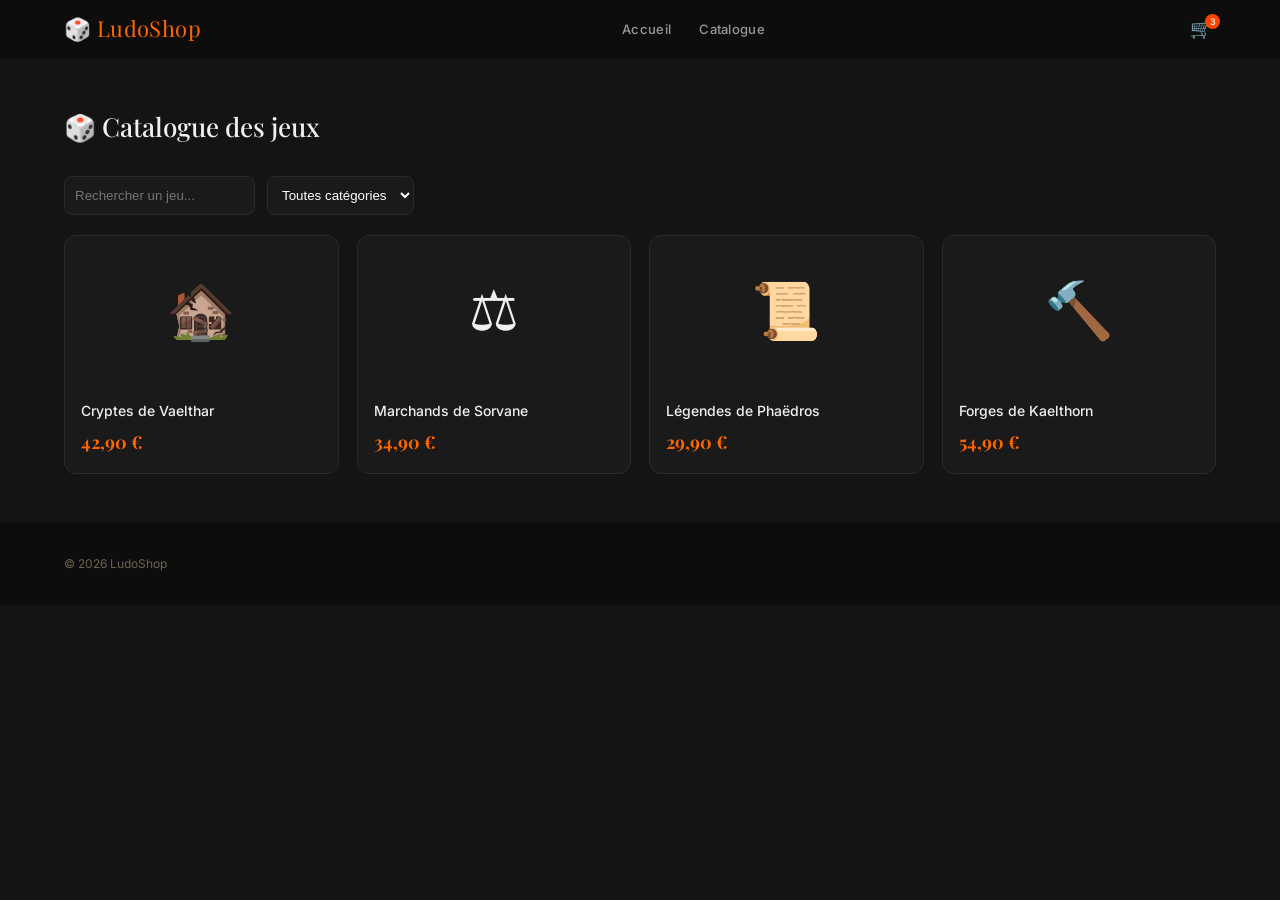
==== catalogue.html @ 83f6f3ba "create catalogue" ====
<!DOCTYPE html>
<html lang="fr">
<head>
    <meta charset="UTF-8">
    <title>Catalogue — LudoShop</title>
    <link rel="stylesheet" href="style/main.css">
</head>
<body>

<!-- HEADER -->
<header>
    <nav class="navbar">
        <div class="container">
            <a href="index.html" class="logo">🎲 LudoShop</a>

            <ul class="nav-links">
                <li><a href="index.html">Accueil</a></li>
                <li><a href="catalogue.html">Catalogue</a></li>
            </ul>

            <div class="nav-right">
                <a href="panier.html" class="icon-btn">
                    🛒
                    <span class="cart-badge">3</span>
                </a>
            </div>
        </div>
    </nav>
</header>

<!-- SECTION -->
<section class="section">
    <div class="container">

        <div class="section-header">
            <h2 class="section-title">
                🎲 Catalogue des jeux
            </h2>
        </div>

        <!-- FILTRES -->
        <div class="filters">

            <input type="text" id="search" placeholder="Rechercher un jeu...">

            <select id="category">
                <option value="all">Toutes catégories</option>
                <option value="jdr">Jeux de rôle</option>
                <option value="plateau">Jeux de plateau</option>
                <option value="figurines">Figurines</option>
            </select>

        </div>

        <!-- PRODUITS -->
        <div class="product-grid" id="products">

            <div class="product-card" data-name="cryptes de vaelthar" data-cat="plateau">
                <div class="product-thumb">🏚️</div>
                <div class="product-body">
                    <div class="product-name">Cryptes de Vaelthar</div>
                    <div class="product-price">42,90 €</div>
                </div>
            </div>

            <div class="product-card" data-name="marchands de sorvane" data-cat="plateau">
                <div class="product-thumb">⚖️</div>
                <div class="product-body">
                    <div class="product-name">Marchands de Sorvane</div>
                    <div class="product-price">34,90 €</div>
                </div>
            </div>

            <div class="product-card" data-name="phaedros" data-cat="jdr">
                <div class="product-thumb">📜</div>
                <div class="product-body">
                    <div class="product-name">Légendes de Phaëdros</div>
                    <div class="product-price">29,90 €</div>
                </div>
            </div>

            <div class="product-card" data-name="kaelthorn" data-cat="figurines">
                <div class="product-thumb">🔨</div>
                <div class="product-body">
                    <div class="product-name">Forges de Kaelthorn</div>
                    <div class="product-price">54,90 €</div>
                </div>
            </div>

        </div>

    </div>
</section>

<!-- FOOTER -->
<footer class="footer">
    <div class="container">
        <p class="footer-copy">© 2026 LudoShop</p>
    </div>
</footer>

<!-- SCRIPT -->
<script>
const searchInput = document.getElementById("search");
const categorySelect = document.getElementById("category");
const products = document.querySelectorAll(".product-card");

function filterProducts() {
    const search = searchInput.value.toLowerCase();
    const category = categorySelect.value;

    products.forEach(product => {
        const name = product.dataset.name;
        const cat = product.dataset.cat;

        const matchSearch = name.includes(search);
        const matchCat = category === "all" || cat === category;

        if (matchSearch && matchCat) {
            product.style.display = "block";
        } else {
            product.style.display = "none";
        }
    });
}

searchInput.addEventListener("input", filterProducts);
categorySelect.addEventListener("change", filterProducts);
</script>

</body>
</html>
---- style/main.css ----
/* ============================================================
   LUDOSHOP — main.css
   À importer dans toutes les pages :
   <link rel="stylesheet" href="style/main.css">
   ============================================================ */

@import url('https://fonts.googleapis.com/css2?family=Playfair+Display:wght@500;700&family=Inter:wght@400;500&display=swap');

/* ===========================
   RESET & VARIABLES
=========================== */
*, *::before, *::after {
    box-sizing: border-box;
    margin: 0;
    padding: 0;
}

:root {
    --bg-dark:           #0D0D0D;
    --bg-warm:           #141414;
    --bg-card:           #1A1A1A;
    --bg-section-alt:    #111111;
    --accent-purple:     #FF6600;
    --accent-purple-lt:  #FF8533;
    --accent-gold:       #FF6600;
    --accent-red:        #FF4400;
    --accent-green:      #22A05B;
    --text-dark:         #F0F0F0;
    --text-mid:          #CCCCCC;
    --text-light:        #888888;
    --border:            #2A2A2A;
    --radius:            12px;
    --radius-sm:         8px;
    --shadow:            0 4px 24px rgba(255,102,0,.10);
    --shadow-hover:      0 8px 36px rgba(255,102,0,.25);
    --font-display:      'Playfair Display', Georgia, serif;
    --font-body:         'Inter', system-ui, sans-serif;
    --transition:        .22s ease;
}

html { scroll-behavior: smooth; }

body {
    font-family: var(--font-body);
    background: var(--bg-warm);
    color: var(--text-dark);
    font-size: 14px;
    line-height: 1.6;
    -webkit-font-smoothing: antialiased;
}

a { color: inherit; text-decoration: none; }
ul { list-style: none; }
button { font-family: var(--font-body); cursor: pointer; }
img { display: block; max-width: 100%; }

/* ===========================
   UTILITAIRES
=========================== */
.container {
    max-width: 1200px;
    margin: 0 auto;
    padding: 0 24px;
}

.section          { padding: 48px 0; }
.section-alt      { background: var(--bg-section-alt); }

.section-header {
    display: flex;
    align-items: center;
    justify-content: space-between;
    margin-bottom: 28px;
}

.section-title {
    font-family: var(--font-display);
    font-size: 26px;
    font-weight: 500;
    display: flex;
    align-items: center;
    gap: 10px;
}

.title-icon {
    width: 30px;
    height: 30px;
    background: var(--accent-purple);
    border-radius: 7px;
    display: flex;
    align-items: center;
    justify-content: center;
    font-size: 15px;
    flex-shrink: 0;
}

.link-all {
    font-size: 12px;
    color: var(--accent-purple);
    font-weight: 500;
    display: flex;
    align-items: center;
    gap: 4px;
    transition: opacity var(--transition);
}
.link-all:hover { opacity: .7; }

.divider {
    height: 2px;
    background: linear-gradient(90deg, var(--accent-purple), var(--accent-gold), var(--accent-red));
    opacity: .25;
    border-radius: 2px;
    margin: 0;
}

/* ===========================
   BOUTONS
=========================== */
.btn {
    display: inline-flex;
    align-items: center;
    justify-content: center;
    gap: 6px;
    border: none;
    border-radius: var(--radius-sm);
    padding: 11px 22px;
    font-size: 14px;
    font-weight: 500;
    font-family: var(--font-body);
    transition: opacity var(--transition), background var(--transition);
    cursor: pointer;
}
.btn:hover { opacity: .88; }

.btn-gold       { background: var(--accent-gold);    color: var(--bg-dark); }
.btn-purple     { background: var(--accent-purple);  color: #fff; }
.btn-red        { background: var(--accent-red);     color: #fff; }

.btn-ghost {
    background: transparent;
    color: #999999;
    border: 1px solid #333333;
}
.btn-ghost:hover {
    border-color: var(--accent-gold);
    color: var(--accent-gold);
    opacity: 1;
}

.btn-sm {
    padding: 6px 14px;
    font-size: 12px;
    border-radius: 20px;
    background: var(--accent-purple);
    color: #fff;
    border: none;
    font-family: var(--font-body);
    transition: background var(--transition);
    cursor: pointer;
}
.btn-sm:hover { background: var(--accent-purple-lt); }

.btn-nav {
    background: var(--accent-purple);
    color: #fff;
    border: none;
    border-radius: 20px;
    padding: 7px 16px;
    font-size: 12px;
    font-weight: 500;
    font-family: var(--font-body);
    transition: background var(--transition);
    cursor: pointer;
}
.btn-nav:hover { background: var(--accent-purple-lt); }

/* ===========================
   NAVBAR
=========================== */
.navbar {
    background: var(--bg-dark);
    position: sticky;
    top: 0;
    z-index: 200;
    height: 58px;
    display: flex;
    align-items: center;
}

.navbar .container {
    display: flex;
    align-items: center;
    justify-content: space-between;
    width: 100%;
}

.logo {
    font-family: var(--font-display);
    font-size: 22px;
    color: var(--accent-gold);
    display: flex;
    align-items: center;
    gap: 8px;
    letter-spacing: .4px;
}

.logo-die {
    width: 30px;
    height: 30px;
    background: var(--accent-purple);
    border-radius: 7px;
    display: flex;
    align-items: center;
    justify-content: center;
    font-size: 16px;
    transition: transform var(--transition);
}
.logo:hover .logo-die { transform: rotate(20deg); }

.nav-links {
    display: flex;
    gap: 28px;
}

.nav-links a {
    color: #999999;
    font-size: 13px;
    font-weight: 500;
    letter-spacing: .3px;
    transition: color var(--transition);
}
.nav-links a:hover { color: var(--accent-gold); }

.nav-right {
    display: flex;
    align-items: center;
    gap: 14px;
}

.search-input {
    background: rgba(255,255,255,.08);
    border: 1px solid rgba(255,255,255,.12);
    border-radius: 20px;
    padding: 6px 16px;
    color: #fff;
    font-size: 13px;
    outline: none;
    width: 170px;
    font-family: var(--font-body);
    transition: border-color var(--transition), background var(--transition);
}
.search-input::placeholder { color: rgba(255,255,255,.3); }
.search-input:focus {
    border-color: var(--accent-gold);
    background: rgba(255,255,255,.12);
}

.icon-btn {
    background: none;
    border: none;
    color: #999999;
    font-size: 18px;
    position: relative;
    padding: 4px;
    line-height: 1;
    transition: color var(--transition);
    cursor: pointer;
}
.icon-btn:hover { color: var(--accent-gold); }

.cart-badge {
    position: absolute;
    top: -2px; right: -4px;
    background: var(--accent-red);
    color: #fff;
    font-size: 9px;
    width: 15px; height: 15px;
    border-radius: 50%;
    display: flex;
    align-items: center;
    justify-content: center;
    font-weight: 500;
}

/* ===========================
   HERO
=========================== */
.hero {
    background: var(--bg-dark);
    padding: 64px 0 52px;
    position: relative;
    overflow: hidden;
}

.hero::before {
    content: '';
    position: absolute;
    top: -80px; right: 5%;
    width: 400px; height: 400px;
    background: radial-gradient(circle, rgba(255,102,0,.18) 0%, transparent 70%);
    pointer-events: none;
}

.hero::after {
    content: '🎲';
    position: absolute;
    bottom: -20px; left: 2%;
    font-size: 160px;
    opacity: .04;
    pointer-events: none;
}

.hero .container {
    display: flex;
    align-items: center;
    gap: 60px;
}

.hero-content {
    flex: 1;
    max-width: 520px;
    position: relative;
    z-index: 1;
}

.hero-eyebrow {
    font-size: 11px;
    letter-spacing: 2.5px;
    text-transform: uppercase;
    color: var(--accent-gold);
    margin-bottom: 16px;
    font-weight: 500;
}

.hero-title {
    font-family: var(--font-display);
    font-size: 46px;
    font-weight: 700;
    color: #FFFFFF;
    line-height: 1.12;
    margin-bottom: 20px;
}

.hero-title em {
    color: var(--accent-gold);
    font-style: normal;
}

.hero-subtitle {
    color: #666666;
    font-size: 15px;
    line-height: 1.75;
    margin-bottom: 32px;
}

.hero-ctas {
    display: flex;
    gap: 12px;
    flex-wrap: wrap;
}

.hero-cards {
    display: flex;
    gap: 14px;
    flex-shrink: 0;
    position: relative;
    z-index: 1;
}

.hero-game-card {
    width: 130px;
    background: var(--bg-card);
    border-radius: var(--radius);
    overflow: hidden;
    box-shadow: var(--shadow);
    cursor: pointer;
    transition: transform .25s;
    display: block;
}
.hero-game-card:hover { transform: translateY(-5px); }
.hero-game-card:nth-child(2) { transform: translateY(20px); }
.hero-game-card:nth-child(2):hover { transform: translateY(15px); }

.hero-card-thumb {
    height: 90px;
    display: flex;
    align-items: center;
    justify-content: center;
    font-size: 38px;
}

.hero-card-info { padding: 10px 12px; }

.hero-card-name {
    font-size: 11px;
    font-weight: 500;
    color: var(--text-mid);
    line-height: 1.4;
    margin-bottom: 4px;
}

.hero-card-price {
    font-size: 13px;
    font-weight: 500;
    color: var(--accent-purple);
    font-family: var(--font-display);
}

/* ===========================
   STATS BAR
=========================== */
.stats-bar {
    background: #EEE4CC;
    border-bottom: 1px solid var(--border);
}

.stats-bar .container {
    display: flex;
    justify-content: center;
}

.stat-item {
    padding: 16px 40px;
    text-align: center;
    border-right: 1px solid var(--border);
    flex: 1;
}
.stat-item:last-child { border-right: none; }

.stat-num {
    font-family: var(--font-display);
    font-size: 22px;
    font-weight: 700;
    color: var(--accent-purple);
}

.stat-label {
    font-size: 11px;
    color: var(--text-light);
    margin-top: 3px;
}

/* ===========================
   BANDEAU HUMOUR
=========================== */
.fun-banner {
    background: var(--accent-purple);
    padding: 10px 0;
    overflow: hidden;
    white-space: nowrap;
}

.fun-banner-track {
    display: inline-block;
    animation: scroll-banner 30s linear infinite;
}

.fun-banner-track span {
    color: #fff;
    font-size: 13px;
    font-weight: 500;
    letter-spacing: .3px;
    margin: 0 32px;
}

.fun-banner-track span::before {
    content: '🎲';
    margin-right: 8px;
}

@keyframes scroll-banner {
    0%   { transform: translateX(0); }
    100% { transform: translateX(-50%); }
}

/* ===========================
   EASTER EGG — dé secoué
=========================== */
.shake-die {
    display: inline-block;
    cursor: pointer;
    transition: transform .1s;
}
.shake-die.shaking {
    animation: shake 0.5s cubic-bezier(.36,.07,.19,.97) both;
}
@keyframes shake {
    10%, 90% { transform: rotate(-5deg) scale(1.2); }
    20%, 80% { transform: rotate(5deg)  scale(1.3); }
    30%, 50%, 70% { transform: rotate(-5deg) scale(1.2); }
    40%, 60% { transform: rotate(5deg)  scale(1.1); }
}

/* ===========================
   CATEGORIES
=========================== */
.cat-grid {
    display: grid;
    grid-template-columns: repeat(5, 1fr);
    gap: 14px;
}

.cat-card {
    background: var(--bg-card);
    border: 1px solid var(--border);
    border-radius: var(--radius);
    padding: 22px 14px 18px;
    text-align: center;
    cursor: pointer;
    transition: background var(--transition), border-color var(--transition),
                transform var(--transition), box-shadow var(--transition);
    display: block;
}
.cat-card:hover {
    background: var(--accent-purple);
    border-color: var(--accent-purple);
    transform: translateY(-3px);
    box-shadow: var(--shadow-hover);
}
.cat-card:hover .cat-name,
.cat-card:hover .cat-nb { color: #fff; }

.cat-icon { font-size: 30px; margin-bottom: 10px; }
.cat-name { font-size: 13px; font-weight: 500; color: var(--text-dark); transition: color var(--transition); }
.cat-nb   { font-size: 11px; color: var(--text-light); margin-top: 3px; transition: color var(--transition); }

/* ===========================
   PRODUCT GRID
=========================== */
.product-grid {
    display: grid;
    grid-template-columns: repeat(4, 1fr);
    gap: 18px;
}

.product-card {
    background: var(--bg-card);
    border: 1px solid var(--border);
    border-radius: var(--radius);
    overflow: hidden;
    cursor: pointer;
    transition: box-shadow .25s, transform .25s;
    position: relative;
    display: flex;
    flex-direction: column;
}
.product-card:hover {
    box-shadow: var(--shadow-hover);
    transform: translateY(-3px);
}

.product-thumb {
    height: 150px;
    display: flex;
    align-items: center;
    justify-content: center;
    font-size: 56px;
    position: relative;
    flex-shrink: 0;
    transition: font-size .2s;
}
.product-card:hover .product-thumb { font-size: 64px; }

/* Tooltip humour au hover */
.product-thumb::after {
    content: attr(data-fun);
    position: absolute;
    bottom: 6px;
    left: 50%;
    transform: translateX(-50%) translateY(4px);
    background: rgba(28,23,16,.82);
    color: #fff;
    font-size: 11px;
    padding: 3px 9px;
    border-radius: 20px;
    white-space: nowrap;
    opacity: 0;
    transition: opacity .2s, transform .2s;
    pointer-events: none;
    font-family: var(--font-body);
}
.product-card:hover .product-thumb::after {
    opacity: 1;
    transform: translateX(-50%) translateY(0);
}

.badge-new,
.badge-hot,
.badge-promo {
    position: absolute;
    top: 10px; left: 10px;
    font-size: 10px;
    font-weight: 500;
    padding: 3px 9px;
    border-radius: 10px;
    letter-spacing: .4px;
}
.badge-new   { background: var(--accent-purple); color: #fff; }
.badge-hot   { background: var(--accent-red);    color: #fff; }
.badge-promo { background: var(--accent-green);  color: #fff; }

.product-body {
    padding: 16px;
    flex: 1;
    display: flex;
    flex-direction: column;
}

.product-cat {
    font-size: 10px;
    font-weight: 500;
    color: var(--text-light);
    text-transform: uppercase;
    letter-spacing: 1px;
    margin-bottom: 5px;
}

.product-name {
    font-size: 14px;
    font-weight: 500;
    color: var(--text-dark);
    line-height: 1.35;
    margin-bottom: 8px;
}

.product-desc {
    font-size: 12px;
    color: var(--text-light);
    line-height: 1.5;
    margin-bottom: 10px;
    flex: 1;
}

.product-stars {
    display: flex;
    align-items: center;
    gap: 5px;
    margin-bottom: 12px;
}
.stars   { color: var(--accent-gold); font-size: 12px; letter-spacing: 1px; }
.avis-nb { font-size: 11px; color: var(--text-light); }

.product-footer {
    display: flex;
    align-items: center;
    justify-content: space-between;
}

.product-price {
    font-family: var(--font-display);
    font-size: 18px;
    font-weight: 700;
    color: var(--accent-purple);
}

/* ===========================
   ALERTE STOCK — humour
=========================== */
.stock-warning {
    font-size: 11px;
    color: var(--accent-red);
    font-weight: 500;
    margin-bottom: 8px;
    display: flex;
    align-items: center;
    gap: 4px;
}

/* ===========================
   FIDÉLITÉ BANNER
=========================== */
.fidelity-banner {
    background: var(--bg-dark);
    border-radius: var(--radius);
    padding: 30px 36px;
    display: flex;
    align-items: center;
    gap: 28px;
    position: relative;
    overflow: hidden;
    margin-bottom: 48px;
}

.fidelity-banner::after {
    content: '⭐';
    position: absolute;
    right: 28px; top: 50%;
    transform: translateY(-50%);
    font-size: 96px;
    opacity: .06;
    pointer-events: none;
}

.fidelity-icon {
    width: 56px; height: 56px;
    background: var(--accent-gold);
    border-radius: 14px;
    display: flex;
    align-items: center;
    justify-content: center;
    font-size: 28px;
    flex-shrink: 0;
}

.fidelity-text { flex: 1; }

.fidelity-title {
    font-family: var(--font-display);
    font-size: 20px;
    color: var(--bg-warm);
    margin-bottom: 6px;
}

.fidelity-desc {
    font-size: 13px;
    color: #A89878;
    line-height: 1.6;
}

.btn-fidelity {
    background: var(--accent-gold);
    color: var(--bg-dark);
    border: none;
    border-radius: var(--radius-sm);
    padding: 11px 22px;
    font-size: 13px;
    font-weight: 500;
    white-space: nowrap;
    flex-shrink: 0;
    font-family: var(--font-body);
    transition: opacity var(--transition);
    cursor: pointer;
}
.btn-fidelity:hover { opacity: .88; }

/* ===========================
   FORUM PREVIEW
=========================== */
.forum-grid {
    display: grid;
    grid-template-columns: repeat(3, 1fr);
    gap: 18px;
}

.forum-card {
    background: var(--bg-card);
    border: 1px solid var(--border);
    border-radius: var(--radius);
    overflow: hidden;
    cursor: pointer;
    transition: box-shadow .25s, transform .25s;
    display: block;
}
.forum-card:hover {
    box-shadow: var(--shadow-hover);
    transform: translateY(-2px);
}

.forum-card-head {
    height: 80px;
    display: flex;
    align-items: center;
    justify-content: center;
    font-size: 30px;
}

.forum-card-body { padding: 16px; }

.forum-tag {
    display: inline-block;
    background: #EDE0F5;
    color: var(--accent-purple);
    font-size: 10px;
    font-weight: 500;
    padding: 2px 9px;
    border-radius: 9px;
    margin-bottom: 9px;
    letter-spacing: .5px;
}

.forum-title {
    font-size: 13px;
    font-weight: 500;
    line-height: 1.45;
    margin-bottom: 10px;
    color: var(--text-dark);
}

.forum-meta {
    font-size: 11px;
    color: var(--text-light);
    display: flex;
    gap: 8px;
    align-items: center;
}

/* ===========================
   MODAL EASTER EGG
=========================== */
.egg-overlay {
    display: none;
    position: fixed;
    inset: 0;
    background: rgba(28,23,16,.75);
    z-index: 999;
    align-items: center;
    justify-content: center;
}
.egg-overlay.open { display: flex; }

.egg-box {
    background: var(--bg-card);
    border-radius: var(--radius);
    padding: 36px 40px;
    max-width: 420px;
    text-align: center;
    position: relative;
    animation: pop-in .25s ease;
}

@keyframes pop-in {
    from { transform: scale(.85); opacity: 0; }
    to   { transform: scale(1);   opacity: 1; }
}

.egg-box .egg-emoji { font-size: 56px; margin-bottom: 16px; }

.egg-box h3 {
    font-family: var(--font-display);
    font-size: 22px;
    margin-bottom: 10px;
}

.egg-box p {
    font-size: 14px;
    color: var(--text-light);
    line-height: 1.6;
    margin-bottom: 20px;
}

.egg-close {
    position: absolute;
    top: 12px; right: 16px;
    background: none;
    border: none;
    font-size: 20px;
    color: var(--text-light);
    cursor: pointer;
    line-height: 1;
}

/* ===========================
   FOOTER
=========================== */
.footer {
    background: var(--bg-dark);
    padding: 32px 0;
}

.footer .container {
    display: flex;
    align-items: center;
    justify-content: space-between;
}

.footer-copy {
    font-size: 12px;
    color: #6E6252;
}

.footer-links {
    display: flex;
    gap: 20px;
}

.footer-links a {
    font-size: 12px;
    color: #6E6252;
    transition: color var(--transition);
}
.footer-links a:hover { color: var(--accent-gold); }

/* ===========================
   RESPONSIVE (basique)
=========================== */
@media (max-width: 1024px) {
    .product-grid { grid-template-columns: repeat(2, 1fr); }
    .cat-grid     { grid-template-columns: repeat(3, 1fr); }
    .hero .container { flex-direction: column; gap: 40px; }
    .hero-cards   { justify-content: center; }
}

@media (max-width: 768px) {
    .nav-links    { display: none; }
    .forum-grid   { grid-template-columns: 1fr; }
    .product-grid { grid-template-columns: 1fr; }
    .cat-grid     { grid-template-columns: repeat(2, 1fr); }
    .stats-bar .container { flex-wrap: wrap; }
    .stat-item    { border-right: none; border-bottom: 1px solid var(--border); min-width: 50%; }
    .fidelity-banner { flex-direction: column; text-align: center; }
    .footer .container { flex-direction: column; gap: 16px; text-align: center; }
}

/* ===========================
   PAGE FORUM
=========================== */

.forum-search {
    margin-top: 25px;
    display: flex;
    gap: 12px;
}

.forum-search input {
    flex: 1;
    background: var(--bg-card);
    border: 1px solid var(--border);
    border-radius: var(--radius-sm);
    padding: 12px 18px;
    color: var(--text-dark);
    font-size: 14px;
    outline: none;
    transition: border-color .2s;
}

.forum-search input:focus {
    border-color: var(--accent-purple);
}

.forum-layout {
    display: grid;
    grid-template-columns: 280px 1fr;
    gap: 24px;
}

.forum-sidebar {
    background: var(--bg-card);
    border: 1px solid var(--border);
    border-radius: var(--radius);
    padding: 24px;
}

.forum-sidebar h3 {
    font-size: 18px;
    margin-bottom: 18px;
    font-family: var(--font-display);
}

.forum-sidebar ul {
    display: flex;
    flex-direction: column;
    gap: 14px;
}

.forum-sidebar li {
    color: var(--text-mid);
    transition: .2s;
    cursor: pointer;
}

.forum-sidebar li:hover {
    color: var(--accent-purple);
}

.topic-list {
    display: flex;
    flex-direction: column;
    gap: 18px;
}

.topic-card {
    background: var(--bg-card);
    border: 1px solid var(--border);
    border-radius: var(--radius);
    padding: 20px;
    transition: .25s;
    cursor: pointer;
}

.topic-card:hover {
    transform: translateY(-3px);
    box-shadow: var(--shadow-hover);
}

.topic-top {
    display: flex;
    justify-content: space-between;
    margin-bottom: 14px;
}

.topic-tag {
    background: rgba(99,102,241,.15);
    color: var(--accent-purple);
    padding: 4px 10px;
    border-radius: 20px;
    font-size: 11px;
    font-weight: 500;
}

.topic-date {
    color: var(--text-light);
    font-size: 12px;
}

.topic-title {
    font-size: 17px;
    font-weight: 600;
    margin-bottom: 10px;
    color: var(--text-dark);
}

.topic-desc {
    color: var(--text-light);
    font-size: 14px;
    line-height: 1.6;
    margin-bottom: 16px;
}

.topic-bottom {
    display: flex;
    justify-content: space-between;
    align-items: center;
}

.topic-author {
    color: var(--text-mid);
    font-size: 13px;
}

.topic-stats {
    display: flex;
    gap: 18px;
    font-size: 13px;
    color: var(--text-light);
}

.member-card {
    background: var(--bg-card);
    border: 1px solid var(--border);
    border-radius: var(--radius);
    padding: 18px;
    margin-top: 20px;
}

.member-card h4 {
    margin-bottom: 15px;
    font-family: var(--font-display);
}

.member {
    display: flex;
    justify-content: space-between;
    padding: 10px 0;
    border-bottom: 1px solid var(--border);
}

.member:last-child {
    border-bottom: none;
}

.member-name {
    color: var(--text-dark);
}

.member-score {
    color: var(--accent-gold);
}

@media (max-width: 900px) {

    .forum-layout {
        grid-template-columns: 1fr;
    }

}

@media (max-width: 768px) {

    .topic-bottom {
        flex-direction: column;
        align-items: flex-start;
        gap: 10px;
    }

    .topic-top {
        flex-direction: column;
        gap: 10px;
    }

}

/* ===========================
   PANIER
=========================== */

.cart-layout {
    display: grid;
    grid-template-columns: 2fr 1fr;
    gap: 24px;
}

/* ITEM */
.cart-item {
    display: flex;
    align-items: center;
    gap: 18px;
    background: var(--bg-card);
    border: 1px solid var(--border);
    border-radius: var(--radius);
    padding: 16px;
    margin-bottom: 14px;
    transition: box-shadow .2s, transform .2s;
}

.cart-item:hover {
    box-shadow: var(--shadow-hover);
    transform: translateY(-2px);
}

/* IMAGE / ICON */
.cart-thumb {
    width: 70px;
    height: 70px;
    border-radius: var(--radius-sm);
    display: flex;
    align-items: center;
    justify-content: center;
    font-size: 30px;
    background: rgba(255,255,255,0.05);
}

/* INFOS */
.cart-info {
    flex: 1;
}

.cart-name {
    font-size: 14px;
    font-weight: 500;
    margin-bottom: 4px;
}

.cart-desc {
    font-size: 11px;
    color: var(--text-light);
}

/* ACTIONS */
.cart-actions {
    margin-top: 10px;
    display: flex;
    align-items: center;
    gap: 10px;
}

.cart-actions input {
    width: 55px;
    padding: 5px;
    border-radius: var(--radius-sm);
    border: 1px solid var(--border);
    background: transparent;
    color: white;
}

/* BOUTON SUPPRIMER */
.btn-remove {
    background: transparent;
    border: 1px solid var(--accent-red);
    color: var(--accent-red);
    padding: 5px 10px;
    border-radius: var(--radius-sm);
    font-size: 11px;
    transition: all .2s;
}

.btn-remove:hover {
    background: var(--accent-red);
    color: white;
}

/* PRIX */
.cart-price {
    font-family: var(--font-display);
    font-size: 16px;
    color: var(--accent-purple);
    white-space: nowrap;
}

/* ===========================
   RÉSUMÉ PANIER
=========================== */

.cart-summary {
    background: var(--bg-card);
    border: 1px solid var(--border);
    border-radius: var(--radius);
    padding: 20px;
    height: fit-content;
}

.cart-summary h3 {
    font-family: var(--font-display);
    margin-bottom: 16px;
}

.summary-line,
.summary-total {
    display: flex;
    justify-content: space-between;
    margin-bottom: 10px;
}

.summary-line {
    font-size: 13px;
    color: var(--text-mid);
}

.summary-total {
    font-size: 16px;
    font-weight: 600;
    margin-top: 10px;
    padding-top: 10px;
    border-top: 1px solid var(--border);
}

/* ===========================
   PANIER
=========================== */

.cart-layout {
    display: grid;
    grid-template-columns: 2fr 1fr;
    gap: 24px;
}

.cart-item {
    display: flex;
    align-items: center;
    gap: 18px;
    background: var(--bg-card);
    border: 1px solid var(--border);
    border-radius: var(--radius);
    padding: 16px;
    margin-bottom: 14px;
}

.cart-thumb {
    width: 70px;
    height: 70px;
    border-radius: var(--radius-sm);
    display: flex;
    align-items: center;
    justify-content: center;
    font-size: 30px;
    background: rgba(255,255,255,0.05);
}

.cart-info {
    flex: 1;
}

.cart-name {
    font-size: 14px;
    font-weight: 500;
}

.cart-desc {
    font-size: 11px;
    color: var(--text-light);
}

.cart-actions {
    margin-top: 10px;
    display: flex;
    gap: 10px;
}

.cart-actions input {
    width: 55px;
    border-radius: var(--radius-sm);
    border: 1px solid var(--border);
    background: transparent;
    color: white;
}

.btn-remove {
    border: 1px solid var(--accent-red);
    color: var(--accent-red);
    background: transparent;
    padding: 5px 10px;
    border-radius: var(--radius-sm);
}

.cart-price {
    font-family: var(--font-display);
    color: var(--accent-purple);
}

.cart-summary {
    background: var(--bg-card);
    border: 1px solid var(--border);
    border-radius: var(--radius);
    padding: 20px;
}

.summary-line,
.summary-total {
    display: flex;
    justify-content: space-between;
    margin-bottom: 10px;
}

.summary-total {
    font-weight: bold;
}

/* ===========================
   FILTRES CATALOGUE
=========================== */

.filters {
    display: flex;
    gap: 12px;
    margin-bottom: 20px;
}

.filters input,
.filters select {
    padding: 10px;
    border-radius: var(--radius-sm);
    border: 1px solid var(--border);
    background: var(--bg-card);
    color: white;
}
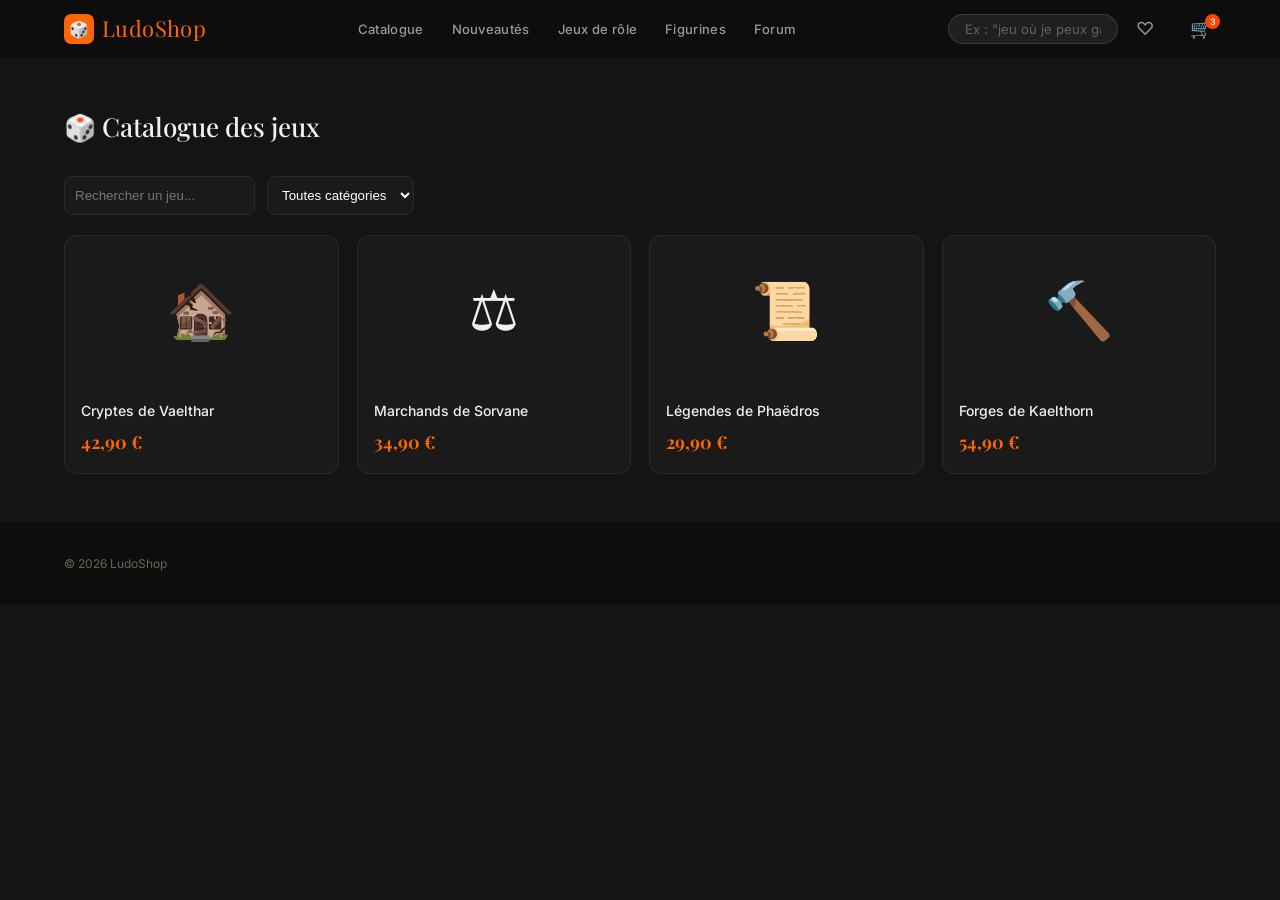
==== commit c617a224: "Update catalogue.html" ====
--- a/catalogue.html
+++ b/catalogue.html
@@ -11,18 +11,26 @@
 <header>
     <nav class="navbar">
         <div class="container">
-            <a href="index.html" class="logo">🎲 LudoShop</a>
-
+            <a href="index.html" class="logo">
+                <div class="logo-die">
+                    <span class="shake-die" id="shake-die" title="Lancez le dé !">🎲</span>
+                </div>
+                LudoShop
+            </a>
             <ul class="nav-links">
-                <li><a href="index.html">Accueil</a></li>
                 <li><a href="catalogue.html">Catalogue</a></li>
+                <li><a href="catalogue.html?cat=nouveautes">Nouveautés</a></li>
+                <li><a href="catalogue.html?cat=jdr">Jeux de rôle</a></li>
+                <li><a href="catalogue.html?cat=figurines">Figurines</a></li>
+                <li><a href="forum.html">Forum</a></li>
             </ul>
-
             <div class="nav-right">
-                <a href="panier.html" class="icon-btn">
+                <input class="search-input" type="text" placeholder='Ex : "jeu où je peux gagner"…'>
+                <button class="icon-btn" title="Mes envies">♡</button>
+                <a href="panier.html"><button class="icon-btn" title="Mon panier (plein comme d'hab)">
                     🛒
-                    <span class="cart-badge">3</span>
-                </a>
+                    <span class="cart-badge">3</span></a>
+                </button>
             </div>
         </div>
     </nav>
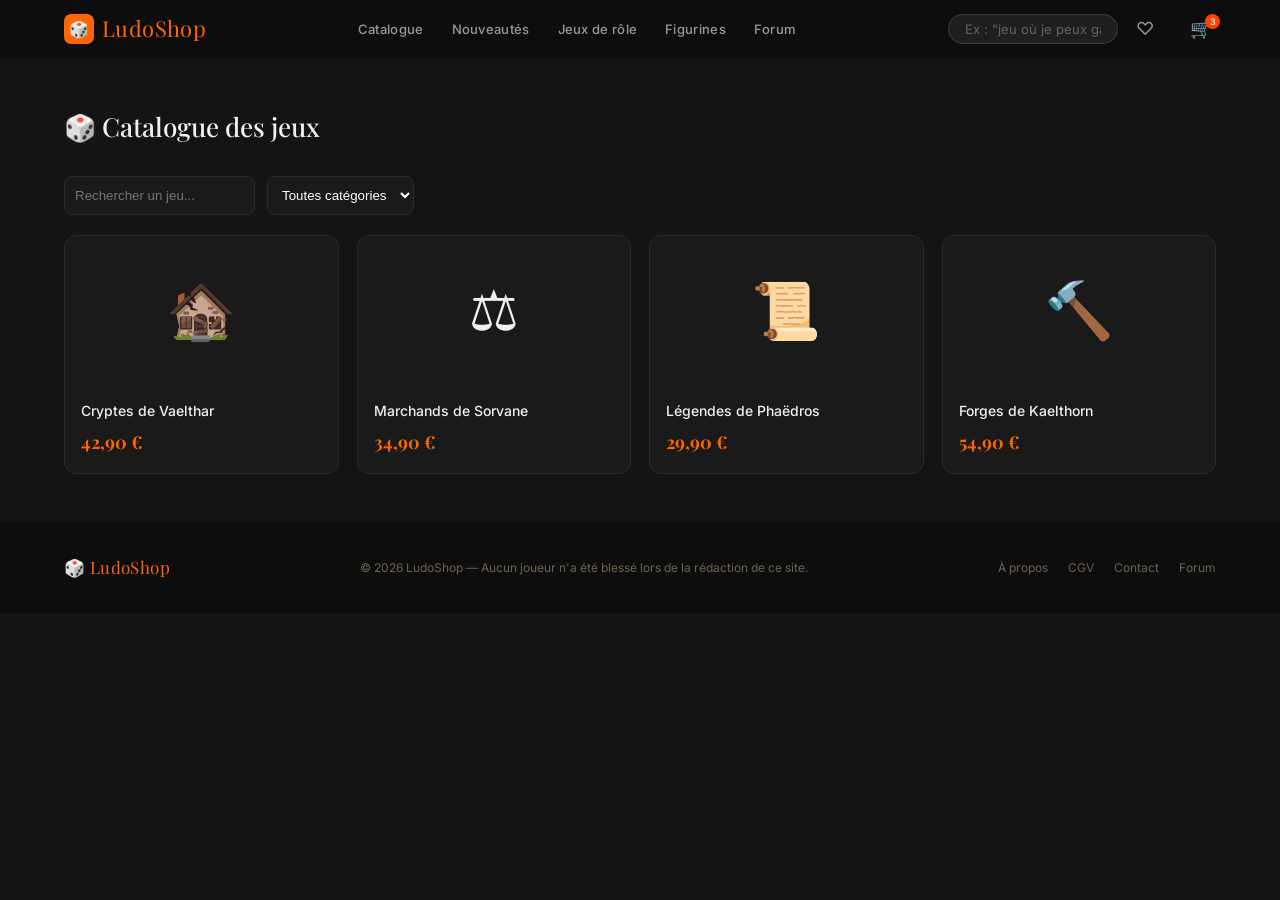
==== commit 59a28988: "change footer" ====
--- a/catalogue.html
+++ b/catalogue.html
@@ -103,9 +103,18 @@
 <!-- FOOTER -->
 <footer class="footer">
     <div class="container">
-        <p class="footer-copy">© 2026 LudoShop</p>
+        <div class="logo" style="font-size:17px">🎲 LudoShop</div>
+        <p class="footer-copy">© 2026 LudoShop — Aucun joueur n'a été blessé lors de la rédaction de ce site.</p>
+        <nav class="footer-links">
+            <a href="#">À propos</a>
+            <a href="#">CGV</a>
+            <a href="#">Contact</a>
+            <a href="forum.html">Forum</a>
+        </nav>
     </div>
 </footer>
+
+<script>
 
 <!-- SCRIPT -->
 <script>
